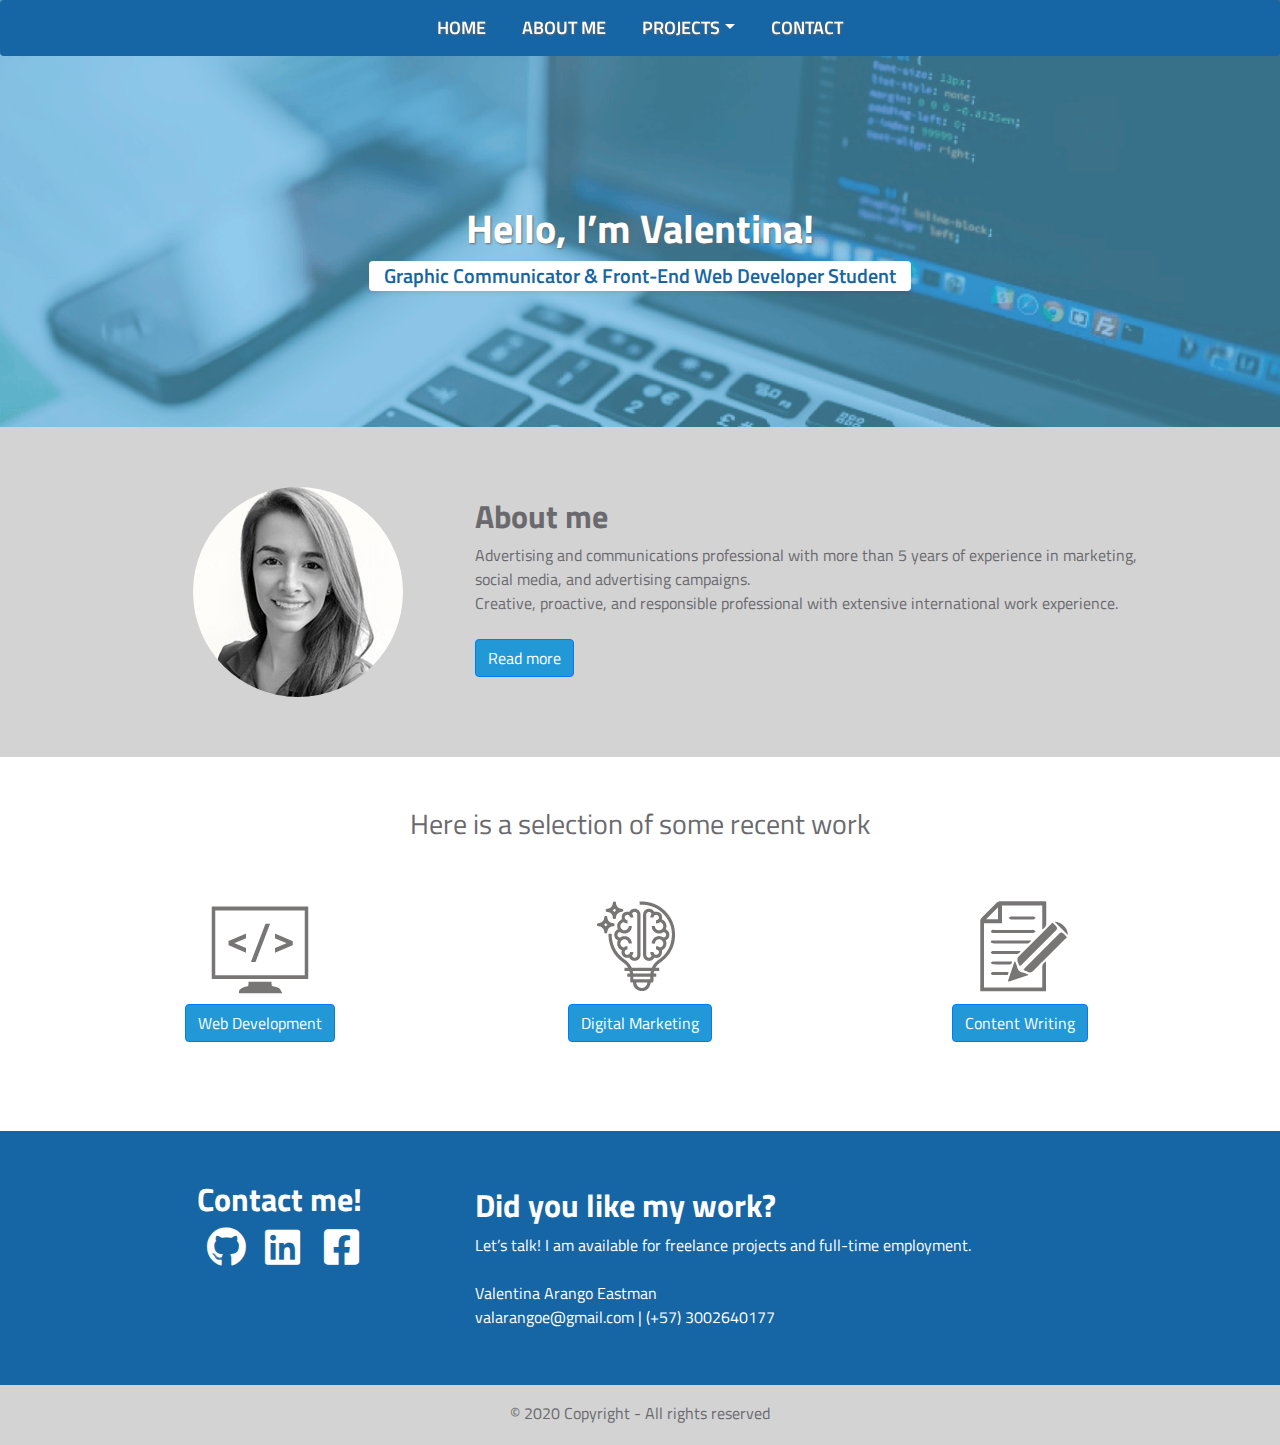
==== index.html @ 91942cae "propiedad hidden en el body" ====
<!DOCTYPE html>
<html lang="en">
<head>
    <meta charset="UTF-8">
    <meta name="viewport" content="width=device-width, initial-scale=1.0">
    <link rel="stylesheet" href="css/normalize.css">
    <link rel="stylesheet" href="css/styles.css">
    <link rel="stylesheet" href="https://stackpath.bootstrapcdn.com/bootstrap/4.4.1/css/bootstrap.min.css" integrity="sha384-Vkoo8x4CGsO3+Hhxv8T/Q5PaXtkKtu6ug5TOeNV6gBiFeWPGFN9MuhOf23Q9Ifjh" crossorigin="anonymous">
    <link href="https://use.fontawesome.com/releases/v5.0.7/css/all.css" rel="stylesheet">
    <script src="https://code.jquery.com/jquery-3.4.1.slim.min.js" integrity="sha384-J6qa4849blE2+poT4WnyKhv5vZF5SrPo0iEjwBvKU7imGFAV0wwj1yYfoRSJoZ+n" crossorigin="anonymous"></script>
    <script src="https://cdn.jsdelivr.net/npm/popper.js@1.16.0/dist/umd/popper.min.js" integrity="sha384-Q6E9RHvbIyZFJoft+2mJbHaEWldlvI9IOYy5n3zV9zzTtmI3UksdQRVvoxMfooAo" crossorigin="anonymous"></script>
    <script src="https://stackpath.bootstrapcdn.com/bootstrap/4.4.1/js/bootstrap.min.js" integrity="sha384-wfSDF2E50Y2D1uUdj0O3uMBJnjuUD4Ih7YwaYd1iqfktj0Uod8GCExl3Og8ifwB6" crossorigin="anonymous"></script>
    <title>Portfolio</title>
</head>
<body>

    <!--menu-->
    <header>
        <nav class="menu navbar navbar-expand-lg navbar-toggler justify-content-center fixed-top">       
            <ul class="navbar-nav">
                <li class="nav-item"><a class="nav-link" href="">HOME</a></li>
                    <li class="nav-item"><a class="nav-link" href="#targetabout">ABOUT ME</a></li>
                      <li class="nav-item dropdown">
                        <a class="nav-link dropdown-toggle" data-toggle="dropdown" href="#" role="button" aria-haspopup="true" aria-expanded="false">PROJECTS</a>
                        <div class="dropdown-menu">
                        <a class="dropdown-item" href="#">WEB DEVELOPMENT</a>
                        <a class="dropdown-item" href="#">DIGITAL MARKETING</a>
                        <a class="dropdown-item" href="#">CONTENT WRITING</a>
                    </li>
                    <li class="nav-item"><a class="nav-link" href="#targetcontact">CONTACT</a></li>
                </ul>
            </nav>

        <!--<nav class="menu navbar navbar-expand-lg navbar-toggler justify-content-center fixed-top">       
                <ul class="navbar-nav">
                    <li class="nav-item"><a class="nav-link" href="">HOME</a></li>
                    <li class="nav-item"><a class="nav-link" href="#targetabout">ABOUT ME</a></li>
                    <li class="nav-item"><a class="nav-link" href="#targetprojects">PROJECTS</a></li>
                    <li class="nav-item"><a class="nav-link" href="#targetcontact">CONTACT</a></li>
                </ul>    
        </nav>-->
    </header>

    <!--imagen de cabecera-->
    <div class="wrapper container-fluid">
        <div class="row top-section">
            <img src="./images/index-header-bg.png" alt="" class="img-full w-100 h-100">
            <div class="desc-top-section">
                <h1 class="welcome"><b>Hello, I’m Valentina!</b></h1>
                <div class="welcome-text container rounded center shadow-sm"><p class="welcome-description">Graphic Communicator & Front-End Web Developer Student</p></div> 
            </div>
        </div>
    </div>
    

    <!--about me-->
    <div class="row about-me mx-0">
        <div class="col-xs-12 col-sm-6 col-md-4 pr-4 about-me-pic"><a name="targetabout"></a>
            <img class="profile-pic rounded-circle justify-content-end" src="./images/profile-picture.png" alt="Valentina Arango Eastman">
        </div>
        <div class="col-xs-12 col-sm-6 col-md-8 px-5 about-me-info">
            <h2><b>About me</b></h2>
            <p class="about-me-text">Advertising and communications professional with more than 5 years of experience in marketing,
                social media, and advertising campaigns.
                <br>
                Creative, proactive, and responsible professional with 
                extensive international work experience.
            </p>
            <a href="/pages/about.html" class="button btn btn-primary read-more mt-2">Read more</a>
        </div>
    </div>

    <!--selection of work-->
    <div class="row selection-work">
        <div class="col-xs-8 col-sm-12 col-md-12"> <a name="targetprojects"></a>
            <h3 class="text-center selection-work-text">Here is a selection of some recent work</h3>
        </div>
    </div>
    <!--work icons-->
    <div class="container work-cont d-block">
        <div class="row mt-5 work-icons">

            <div class="col-xs-12 col-sm-4 col-md-3 col-md-4 text-center icons-group">
                <div class="icon-job">
                    <img class="icono" src="images/icon-development.png" alt="icon">
                    <div><a href="./pages/web-development.html" type="button" class="btn btn-primary read-more mt-2"
                            role="button" aria-pressed="true">Web Development</a></div>
                </div>
            </div>
        
            <div class="col-xs-12 col-sm-4 col-md-3 col-md-4 text-center icons-group">
                <div class="icon-job">
                    <img class="icono" src="images/icon-advertising.png" alt="icon">
                    <div><a href="./pages/web-development.html" type="button" class="btn btn-primary read-more mt-2"
                        role="button" aria-pressed="true">Digital Marketing</a></div>
                </div>
            </div>
            
        
            <div class="col-xs-12 col-sm-4 col-md-3 col-md-4 pb-5 mb-3 text-center icons-group">
                <div class="icon-job">
                    <img class="icono" src="images/icon-content.png" alt="icon">
                    <div><a href="./pages/web-development.html" type="button" class="btn btn-primary read-more mt-2"
                        role="button" aria-pressed="true">Content Writing</a></div>
                </div>
            </div>
        </div>
    </div>

        <!--contact me-->
        <div class="clearfix visible-sm-block"></div>

        <div class="row contact-me mx-0 w-100">
            <div class="col-xs-12 col-sm-6 col-md-4 text-center"> <a name="targetcontact"></a>
                <div class="col-xs-12 col-sm-5 col-md-8 float-right contact-group">
                    <h2 class="text-center text-white pt-1 contact-text"><b>Contact me!</b></h2>
                    <div class="row w-75 mx-auto mt-2 contact-icons">
                        <div class="col-4"><a href="https://github.com/val135"><i class="fab fa-github"></i></a></div>
                        <div class="col-4"><a href="https://github.com/val135"><i class="fab fa-linkedin"></i></a></div>
                        <div class="col-4"><a href="https://github.com/val135"><i class="fab fa-facebook-square"></i></a></div>

                    </div>
                </div>
            </div>
            <div class="col-xs-12 col-sm-7 col-md-8 px-5 my-job-cont">
                <h2 class="text-white my-job"><b>Did you like my work?</b></h2>
                <p class="contact-me-text">Let’s talk! I am available for freelance projects
                    and full-time employment.
                    <br><br>
                    Valentina Arango Eastman
                    <br>
                    valarangoe@gmail.com  |  (+57) 3002640177
                </p>
            </div>
        </div>        
    </div>

</div> <!-- aquí se cierra el contenedor fluido del inicio-->

    <!-- Footer -->
    <footer class="page-footer font-small mt-0">
        <div class="footer-copyright text-center"><p class="pt-3">© 2020 Copyright - All rights reserved</p>
        </div>
    </footer>
    <!-- Footer -->









    
</body>
</html>
---- css/styles.css ----
@import url('https://fonts.googleapis.com/css?family=Titillium+Web:400,600,700&display=swap');

/* variables */
:root {
    /* -- colors -- */
    --dark-blue: #1665a4;
    --light-blue: #2299d6;
    --grey:#6a6a6e;
}


html, body {
    margin: 0;
    padding: 0;
    font-family: 'Titillium Web', sans-serif !important;
    height: 100%;
}

body {
    overflow-x: hidden;
}

/* menu y cabezote*/
nav.menu {
    background-color: var(--dark-blue) !important;
    display: flex;
    width: 100%;
    color: white !important;
    font-size: 18px;
    font-weight: 600;
    z-index: 4;
    padding: 0;
}

header ul {
    list-style: none;
    display: flex;
    margin: 0;
}

header ul li {   
    list-style: none;
    padding: 0;
  
}

header li a {
    text-decoration: none;
    color: white;
    padding: 20px 10px;
    text-shadow: 1px 1px 2px var(--grey);
}

header a:hover{
    background-color: var(--light-blue);
    color: white;
    text-decoration: none;
}

.nav-link {
    padding: 18px !important;
    margin-top: 0;
}

.dropdown-menu {
    background-color: var(--dark-blue) !important;

}

.dropdown-item {
    color: white !important;
}

.dropdown-item a:hover {
    color: var(--light-blue) !important;

}

.dropdown-item:hover {
    background-color: var(--light-blue) !important;
}


/* top image and texts*/

.top-section {

    margin-right: 0;
    margin-left: 0;    
    text-align: center;
    color: white;
    font-size: 18px;
    font-weight: 600;  
    position: relative;
}

.desc-top-section {
    position: absolute;
    left: 50%;
    top: 40%;
    transform: translateX(-50%) translateY(-50%);
}

.img-full {
    max-width: 100%;
    height: 100%;
}

.welcome {
    padding-top: 170px;
    text-shadow: 1px 1px 2px var(--grey);
}

.welcome-text {
    text-align: center;

    color: var(--dark-blue);
    text-decoration: none;
    font-size: 21px;
    background-color: white;
}

  
.welcome-description {
    color: var(--dark-blue);
    font-size: 20px;
}


/* about me info*/
.about-me {
    margin-top: 0;
    background-color: lightgrey;
    padding-top: 60px;
    padding-bottom: 60px;
}

.about-me-info {
    padding-right: 40px;
    padding-left: 40px;
}

.about-me-text {
    padding-right: 80px;
}

.about-me-pic {
    text-align: right;
}

.profile-pic {
    width: 210px;
    height: 210px;
}

h2 {
    padding-top: 10px;
    color: var(--grey);
    font-size: 20px;
}

p {
    color: var(--grey);
    font-size: 16px;
}

/* specific work*/

.selection-work {
    margin-top: 40px;
}

.btn-primary {
    border-radius: 5px;
    background-color: var(--light-blue) !important;
}

h3 {
    padding-top: 10px;
    color: var(--grey);
    font-size: 16px;
}


/* contact info*/
.contact-me {
    margin-top: 25px;
    background-color: var(--dark-blue);
    padding-top: 45px;
    color: white;
    margin-bottom: 0;
    margin-right: 0 !important;
    padding-bottom: 40px; 
}

.contact-me-text {
    color: white;

}

button.btn-primary {
    background-color: var(--light-blue)!important;
}

button.btn-primary:hover {
    background-color: var(--dark-blue)!important;
}

i.fa-github, .fa-linkedin, .fa-facebook-square {
    color: white;
    font-size: 40px;
}


/* footer*/
footer {
    background-color: lightgrey;
    margin-top: 0;
    color: var(--grey);
    height: 60px;
    margin-bottom: 0;
}


/*para pantalla de celulares*/
 @media (max-width: 576px) {


    .profession{
        font-size: 32px;
        margin-bottom: 150px;
        
    }
    .container-profession {
        width: auto;
        height: auto;
        margin-top: 210px;
    }


    .header ul {
        list-style: none;
        display: inline-block;
        margin: 0;
    }
    .top-section {
        font-weight: 400;
        margin-top: 220px;  
    }
    .welcome {
        font-size: 15px;
        padding-top: 30%;
    }

    .welcome-text  {
        display: none;
    }

    .about-me {
        padding-top: 50px;
    }

    .about-me-pic {
        text-align: center;
        margin-right: auto;
        margin-left: auto;
        margin-bottom: 25px;
        display: block;
        align-items: center;
        justify-content: center;
    }

    .about-me-text {
        padding-right: 0px;
    }

    .selection-work {
        margin-top: 20px;
        font-size: 10px;
    }

    .selection-work-text {
        font-size: 17px;
    }

    .work-icons {
        margin-bottom: 0;
    }

    .contact-group {
        margin-top: 5px;
        padding-bottom: 35px;
    }

    .icons-group {
        margin-bottom: 30px;
    }

    .work-cont {
        width: 60%;
    }


    .contact-me {
        margin-top: 0;
    }
    .my-job {
        font-size:21px;
    }
    .my-job-cont {
        margin-top: 0;
    }

    i.fa-github, .fa-linkedin, .fa-facebook-square {
        font-size: 20px;
    }



 }

 /*para pantalla de ipad*/
 @media (max-width: 768px) {


    .top-section {
        margin-top: 190px; 
    }

    .welcome {
        font-size: 28px;
        padding-top: 90px;
    }

    .welcome-description {
        font-size: 12px;
    }

    .about-me-text {
        padding-right: 0px;
    }

    .work-cont {
        width: 75%;
    }

    .icono {
        width: 80px;
    }

    i.fa-github, .fa-linkedin, .fa-facebook-square {
        font-size: 25px;
    }

    .contact-text {
        font-size: 21px;
    }





/* clases de la pag de web dev projects (el css real se llama pages, no sé si moverlo) */

.web-projects {
    margin-top: 100px;
    padding-top: 30px;
    display: inline-flex;
    padding-right: 30px;
    margin-right: auto;
    margin-left: auto;
}

.project-pic {
    width: 280px;
    height: 150px;
}

.project-container {
    width: 300px;
    padding: 20px;
}

.card {
    width: 300px;
    padding: 20px;
}

.card-title {
    color: var(--grey);
    font-size: 18px;
}

.card-text {
    color: var(--grey);
    font-size: 14px;
}
}
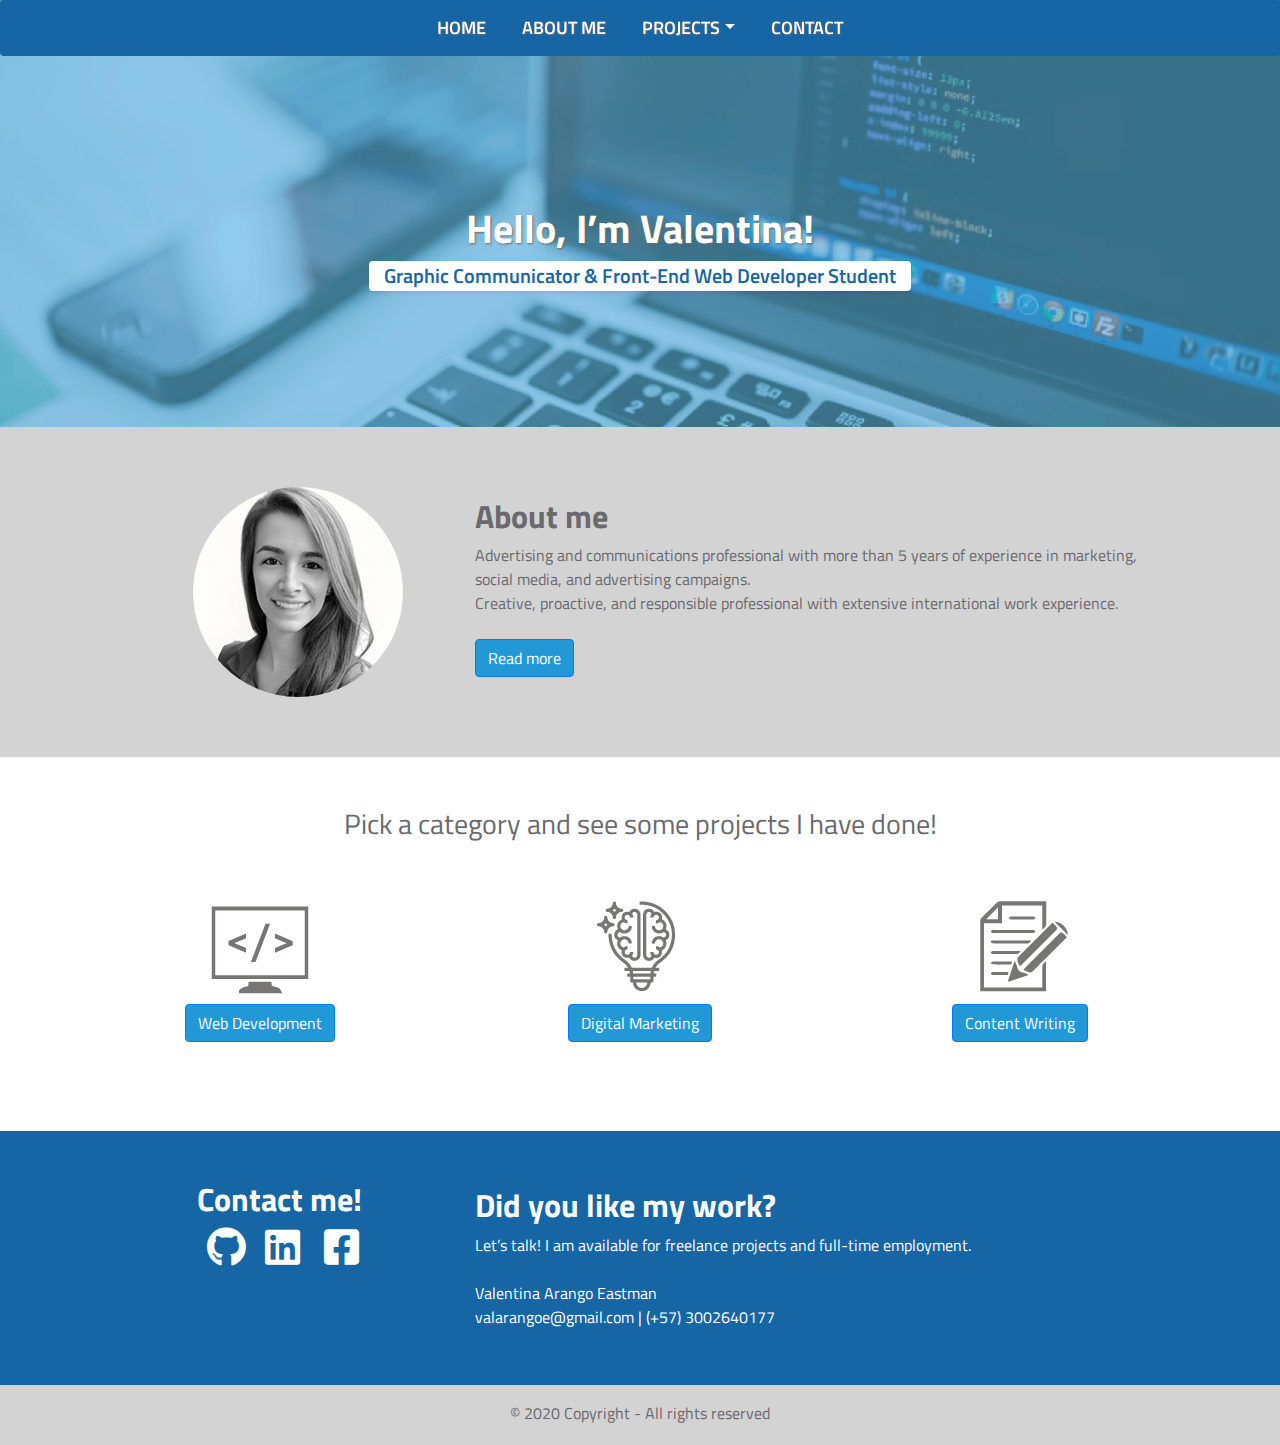
==== commit 2ee35168: "portafolio primera version terminada" ====
--- a/index.html
+++ b/index.html
@@ -5,6 +5,8 @@
     <meta name="viewport" content="width=device-width, initial-scale=1.0">
     <link rel="stylesheet" href="css/normalize.css">
     <link rel="stylesheet" href="css/styles.css">
+    <link rel="stylesheet" href="css/media-tablet.css">
+    <link rel="stylesheet" href="css/small.css">
     <link rel="stylesheet" href="https://stackpath.bootstrapcdn.com/bootstrap/4.4.1/css/bootstrap.min.css" integrity="sha384-Vkoo8x4CGsO3+Hhxv8T/Q5PaXtkKtu6ug5TOeNV6gBiFeWPGFN9MuhOf23Q9Ifjh" crossorigin="anonymous">
     <link href="https://use.fontawesome.com/releases/v5.0.7/css/all.css" rel="stylesheet">
     <script src="https://code.jquery.com/jquery-3.4.1.slim.min.js" integrity="sha384-J6qa4849blE2+poT4WnyKhv5vZF5SrPo0iEjwBvKU7imGFAV0wwj1yYfoRSJoZ+n" crossorigin="anonymous"></script>
@@ -16,36 +18,27 @@
 
     <!--menu-->
     <header>
-        <nav class="menu navbar navbar-expand-lg navbar-toggler justify-content-center fixed-top">       
+        <nav class="menu navbar navbar-expand-lg navbar-toggler justify-content-center text-center fixed-top">       
             <ul class="navbar-nav">
                 <li class="nav-item"><a class="nav-link" href="">HOME</a></li>
                     <li class="nav-item"><a class="nav-link" href="#targetabout">ABOUT ME</a></li>
                       <li class="nav-item dropdown">
                         <a class="nav-link dropdown-toggle" data-toggle="dropdown" href="#" role="button" aria-haspopup="true" aria-expanded="false">PROJECTS</a>
                         <div class="dropdown-menu">
-                        <a class="dropdown-item" href="#">WEB DEVELOPMENT</a>
-                        <a class="dropdown-item" href="#">DIGITAL MARKETING</a>
-                        <a class="dropdown-item" href="#">CONTENT WRITING</a>
+                            <a class="dropdown-item" href="./pages/web-development.html">WEB DEVELOPMENT</a>
+                            <a class="dropdown-item" href="./pages/marketing.html">DIGITAL MARKETING</a>
+                            <a class="dropdown-item" href="./pages/writing.html">CONTENT WRITING</a>
                     </li>
                     <li class="nav-item"><a class="nav-link" href="#targetcontact">CONTACT</a></li>
                 </ul>
             </nav>
-
-        <!--<nav class="menu navbar navbar-expand-lg navbar-toggler justify-content-center fixed-top">       
-                <ul class="navbar-nav">
-                    <li class="nav-item"><a class="nav-link" href="">HOME</a></li>
-                    <li class="nav-item"><a class="nav-link" href="#targetabout">ABOUT ME</a></li>
-                    <li class="nav-item"><a class="nav-link" href="#targetprojects">PROJECTS</a></li>
-                    <li class="nav-item"><a class="nav-link" href="#targetcontact">CONTACT</a></li>
-                </ul>    
-        </nav>-->
     </header>
 
     <!--imagen de cabecera-->
-    <div class="wrapper container-fluid">
-        <div class="row top-section">
+    <div class="container-fluid">
+        <div class="row top-home">
             <img src="./images/index-header-bg.png" alt="" class="img-full w-100 h-100">
-            <div class="desc-top-section">
+            <div class="desc-top-home">
                 <h1 class="welcome"><b>Hello, I’m Valentina!</b></h1>
                 <div class="welcome-text container rounded center shadow-sm"><p class="welcome-description">Graphic Communicator & Front-End Web Developer Student</p></div> 
             </div>
@@ -66,14 +59,14 @@
                 Creative, proactive, and responsible professional with 
                 extensive international work experience.
             </p>
-            <a href="/pages/about.html" class="button btn btn-primary read-more mt-2">Read more</a>
+            <a href="/pages/profile.html" class="button btn btn-primary read-more mt-2">Read more</a>
         </div>
     </div>
 
     <!--selection of work-->
     <div class="row selection-work">
         <div class="col-xs-8 col-sm-12 col-md-12"> <a name="targetprojects"></a>
-            <h3 class="text-center selection-work-text">Here is a selection of some recent work</h3>
+            <h3 class="text-center selection-work-text">Pick a category and see some projects I have done!</h3>
         </div>
     </div>
     <!--work icons-->
@@ -91,7 +84,7 @@
             <div class="col-xs-12 col-sm-4 col-md-3 col-md-4 text-center icons-group">
                 <div class="icon-job">
                     <img class="icono" src="images/icon-advertising.png" alt="icon">
-                    <div><a href="./pages/web-development.html" type="button" class="btn btn-primary read-more mt-2"
+                    <div><a href="./pages/marketing.html" type="button" class="btn btn-primary read-more mt-2"
                         role="button" aria-pressed="true">Digital Marketing</a></div>
                 </div>
             </div>
@@ -100,7 +93,7 @@
             <div class="col-xs-12 col-sm-4 col-md-3 col-md-4 pb-5 mb-3 text-center icons-group">
                 <div class="icon-job">
                     <img class="icono" src="images/icon-content.png" alt="icon">
-                    <div><a href="./pages/web-development.html" type="button" class="btn btn-primary read-more mt-2"
+                    <div><a href="./pages/writing.html" type="button" class="btn btn-primary read-more mt-2"
                         role="button" aria-pressed="true">Content Writing</a></div>
                 </div>
             </div>
@@ -116,8 +109,8 @@
                     <h2 class="text-center text-white pt-1 contact-text"><b>Contact me!</b></h2>
                     <div class="row w-75 mx-auto mt-2 contact-icons">
                         <div class="col-4"><a href="https://github.com/val135"><i class="fab fa-github"></i></a></div>
-                        <div class="col-4"><a href="https://github.com/val135"><i class="fab fa-linkedin"></i></a></div>
-                        <div class="col-4"><a href="https://github.com/val135"><i class="fab fa-facebook-square"></i></a></div>
+                        <div class="col-4"><a href="https://www.linkedin.com/in/valentina-arango-eastman-76735568"><i class="fab fa-linkedin"></i></a></div>
+                        <div class="col-4"><a href="https://facebook.com/valentina.eastman"><i class="fab fa-facebook-square"></i></a></div>
 
                     </div>
                 </div>
@@ -139,19 +132,11 @@
 
     <!-- Footer -->
     <footer class="page-footer font-small mt-0">
-        <div class="footer-copyright text-center"><p class="pt-3">© 2020 Copyright - All rights reserved</p>
+        <div class="footer-copyright text-center"><p class="pt-3 footer-text">© 2020 Copyright - All rights reserved</p>
         </div>
     </footer>
     <!-- Footer -->
 
-
-
-
-
-
-
-
-
     
 </body>
 </html>--- a/css/styles.css
+++ b/css/styles.css
@@ -16,8 +16,13 @@
     height: 100%;
 }
 
+
 body {
     overflow-x: hidden;
+}
+
+.no-padding {
+    padding: 0 !important;
 }
 
 /* menu y cabezote*/
@@ -80,11 +85,8 @@
     background-color: var(--light-blue) !important;
 }
 
-
 /* top image and texts*/
-
-.top-section {
-
+.top-home {
     margin-right: 0;
     margin-left: 0;    
     text-align: center;
@@ -94,7 +96,7 @@
     position: relative;
 }
 
-.desc-top-section {
+.desc-top-home {
     position: absolute;
     left: 50%;
     top: 40%;
@@ -113,7 +115,6 @@
 
 .welcome-text {
     text-align: center;
-
     color: var(--dark-blue);
     text-decoration: none;
     font-size: 21px;
@@ -127,7 +128,7 @@
 }
 
 
-/* about me info*/
+/* about (resumen) me info*/
 .about-me {
     margin-top: 0;
     background-color: lightgrey;
@@ -181,7 +182,6 @@
     font-size: 16px;
 }
 
-
 /* contact info*/
 .contact-me {
     margin-top: 25px;
@@ -211,7 +211,6 @@
     font-size: 40px;
 }
 
-
 /* footer*/
 footer {
     background-color: lightgrey;
@@ -221,149 +220,33 @@
     margin-bottom: 0;
 }
 
-
-/*para pantalla de celulares*/
- @media (max-width: 576px) {
-
-
-    .profession{
-        font-size: 32px;
-        margin-bottom: 150px;
-        
-    }
-    .container-profession {
-        width: auto;
-        height: auto;
-        margin-top: 210px;
-    }
-
-
-    .header ul {
-        list-style: none;
-        display: inline-block;
-        margin: 0;
-    }
-    .top-section {
-        font-weight: 400;
-        margin-top: 220px;  
-    }
-    .welcome {
-        font-size: 15px;
-        padding-top: 30%;
-    }
-
-    .welcome-text  {
-        display: none;
-    }
-
-    .about-me {
-        padding-top: 50px;
-    }
-
-    .about-me-pic {
-        text-align: center;
-        margin-right: auto;
-        margin-left: auto;
-        margin-bottom: 25px;
-        display: block;
-        align-items: center;
-        justify-content: center;
-    }
-
-    .about-me-text {
-        padding-right: 0px;
-    }
-
-    .selection-work {
-        margin-top: 20px;
-        font-size: 10px;
-    }
-
-    .selection-work-text {
-        font-size: 17px;
-    }
-
-    .work-icons {
-        margin-bottom: 0;
-    }
-
-    .contact-group {
-        margin-top: 5px;
-        padding-bottom: 35px;
-    }
-
-    .icons-group {
-        margin-bottom: 30px;
-    }
-
-    .work-cont {
-        width: 60%;
-    }
-
-
-    .contact-me {
-        margin-top: 0;
-    }
-    .my-job {
-        font-size:21px;
-    }
-    .my-job-cont {
-        margin-top: 0;
-    }
-
-    i.fa-github, .fa-linkedin, .fa-facebook-square {
-        font-size: 20px;
-    }
-
-
-
- }
-
- /*para pantalla de ipad*/
- @media (max-width: 768px) {
-
-
-    .top-section {
-        margin-top: 190px; 
-    }
-
-    .welcome {
-        font-size: 28px;
-        padding-top: 90px;
-    }
-
-    .welcome-description {
-        font-size: 12px;
-    }
-
-    .about-me-text {
-        padding-right: 0px;
-    }
-
-    .work-cont {
-        width: 75%;
-    }
-
-    .icono {
-        width: 80px;
-    }
-
-    i.fa-github, .fa-linkedin, .fa-facebook-square {
-        font-size: 25px;
-    }
-
-    .contact-text {
-        font-size: 21px;
-    }
-
-
-
-
-
-/* clases de la pag de web dev projects (el css real se llama pages, no sé si moverlo) */
+/* aquí empiezan las clases de la pag de web dev projects */
+
+.top-section-web {
+    margin-right: 0;
+    margin-left: 0;    
+    text-align: center;
+    color: white;
+    font-size: 18px;
+    font-weight: 600;
+    position: relative; 
+}
+
+.desc-top-section-web {
+    position: absolute;
+    left: 50%;
+    top: 40%;
+    transform: translateX(-50%) translateY(-50%);
+}
+
+.welcome-web-dev {
+    padding-top: 150px;
+    text-shadow: 1px 1px 2px var(--grey);
+}
 
 .web-projects {
-    margin-top: 100px;
+    margin-top: 50px;
+    margin-bottom: 30px;
     padding-top: 30px;
     display: inline-flex;
     padding-right: 30px;
@@ -395,4 +278,133 @@
     color: var(--grey);
     font-size: 14px;
 }
-}+
+/*empiezan las clases de la pagina de profile*/
+
+.top-section-profile {
+    background-image: url(/images/grey-bg.jpg);
+    background-size: cover;
+    background-repeat: no-repeat;
+    margin-right: 0;
+    margin-left: 0;    
+    text-align: center;
+    color: white;
+    font-size: 18px;
+    font-weight: 600;
+    margin-top: 55px;
+}
+
+.profile-desc {
+    font-size: 20px;
+    color: var(--dark-blue);
+}
+
+.subtitle-text {
+    margin-top: px;
+}
+
+.container-profile {
+    background-image: url(../images/grey-bg.jpg);
+    background-repeat: no-repeat;
+    background-size: cover;
+    margin-top: 50px;
+    margin-right: 0;
+    margin-left: 0;
+    padding: 0;
+    padding-bottom: 35px;
+    max-width: 100%;
+}
+
+.top-profile {
+    margin-right: 0;
+    margin-left: 0;
+    padding: 0;
+}
+
+.cont-text-top-profile {
+    margin-bottom: 35px;
+}
+
+.profile-subt {
+    padding-top: 70px;
+}
+
+.profile2 {
+    width: 100px;
+    margin-top: 20px;
+    margin-bottom: 5px;
+}
+
+.blockquote-text {
+    font-style: oblique;
+    font-size: 28px;
+    margin-top: 0px;
+}
+
+.blockquote-bg {
+    /*border: solid 1px darkgrey;*/
+    width: 500px;
+    text-align: center;
+    margin: auto;
+    margin-top: 25px;
+}
+
+.important-tools {
+    margin: 50px auto;
+    text-align: center;
+}
+
+.list-tools {
+    margin-top: 50px;
+    border: dotted 1px grey;
+    width: 750px;
+    margin-bottom: 50px;
+}
+
+.list-items-lblue {
+    color: var(--light-blue);
+}
+
+.list-items-dblue {
+    color: var(--dark-blue);
+}
+
+/* aquí empiezan las clases de la pag de content writing */
+.top-sec-writing {
+    margin-right: 0;
+    margin-left: 0;    
+    text-align: center;
+    color: white;
+    font-size: 18px;
+    font-weight: 600;
+    position: relative; 
+}
+
+.desc-top-section-writing {
+    position: absolute;
+    left: 50%;
+    top: 40%;
+    transform: translateX(-50%) translateY(-50%);
+}
+
+.welcome-writing {
+    padding-top: 150px;
+    text-shadow: 1px 1px 2px var(--grey);
+}
+
+/*aquí empiezanEstilos de marketing*/
+.top-section-mkt {
+    margin-right: 0;
+    margin-left: 0;    
+    text-align: center;
+    color: white;
+    font-size: 18px;
+    font-weight: 600;
+    position: relative; 
+}
+
+.welcome-mkt {
+    padding-top: 150px;
+    text-shadow: 1px 1px 2px var(--grey);
+}
+
--- a/css/media-tablet.css
+++ b/css/media-tablet.css
@@ -0,0 +1,88 @@
+/*para pantalla de ipad*/
+@media (max-width: 768px) {
+    
+    /*home top*/
+    .top-home {
+        margin-top: 190px; 
+    }
+
+    .welcome {
+        font-size: 36px;
+        padding-top: 70px;
+    }
+
+    .welcome-description {
+        font-size: 13px;
+    }
+
+    /*about me resume*/
+    .about-me-text {
+        padding-right: 0px;
+    }
+
+    /*resume work with 3 icons*/
+    .work-cont {
+        width: 75%;
+    }
+
+    .icono {
+        width: 80px;
+    }
+
+    /*resume contact*/
+    i.fa-github, .fa-linkedin, .fa-facebook-square {
+        font-size: 25px;
+    }
+
+    .contact-text {
+        font-size: 21px;
+    }
+
+    /*estilos de la pagina web development*/
+    .top-section-web {
+        font-weight: 400;
+        margin-top: 210px;
+    }
+
+    .welcome-web-dev {
+        padding-top: 45px;
+        font-size: 36px;
+    }
+
+    /*media queries de la pagina de profile*/
+    .top-section-profile {
+        margin-top: 210px;
+    }
+    .blockquote {
+        display: none;
+    }
+
+    .profile2 {
+        margin-top:40px;
+        margin-bottom: 10px;
+    }
+
+    .text-before-work {
+        font-size: 23px;
+    }
+
+    .top-sec-writing {
+        margin-top: 210px;
+    }
+
+    .welcome-writing {
+        padding-top: 45px;
+        font-size: 34px;
+    }
+
+    .welcome-mkt {
+        padding-top: 45px;
+        font-size: 36px;
+    }
+
+    .top-section-mkt {
+        font-weight: 400;
+        margin-top: 210px;
+    }
+      
+}--- a/css/small.css
+++ b/css/small.css
@@ -0,0 +1,173 @@
+/*AQUI EMPIEZAN LOS ESTILOS DE MEDIA QUERY*/
+
+@media screen and (max-width: 576px){
+
+    /*home top*/
+    .profession {
+        font-size: 32px;
+        margin-bottom: 150px;  
+    }
+
+    .container-profession {
+        width: auto;
+        height: auto;
+        margin-top: 210px;
+    }
+
+    .header ul {
+        list-style: none;
+        display: inline-block;
+        margin: 0;
+    }
+
+    .top-home {
+        font-weight: 400;
+        margin-top: 220px;  
+    }
+
+    .welcome {
+        font-size: 14px;
+        padding-top: 30%;
+    }
+
+    .welcome-text  {
+        display: none;
+    }
+
+    /*about me resume*/
+    .about-me {
+        padding-top: 50px;
+    }
+
+    .about-me-pic {
+        text-align: center;
+        margin-right: auto;
+        margin-left: auto;
+        margin-bottom: 25px;
+        display: block;
+        align-items: center;
+        justify-content: center;
+    }
+
+    .about-me-text {
+        padding-right: 0px;
+    }
+
+    /*resumen what I do with 3 icons*/
+    .selection-work {
+        margin-top: 20px;
+        font-size: 10px;
+    }
+
+    .selection-work-text {
+        font-size: 17px;
+    }
+
+    .work-icons {
+        margin-bottom: 0;
+    }
+
+    .contact-group {
+        margin-top: 5px;
+        padding-bottom: 35px;
+    }
+
+    .icons-group {
+        margin-bottom: 30px;
+    }
+
+    .work-cont {
+        width: 60%;
+    }
+
+    /*contact info home*/
+    .contact-me {
+        margin-top: 0;
+    }
+
+    .my-job {
+        font-size:21px;
+    }
+
+    .my-job-cont {
+        margin-top: 0;
+    }
+
+    i.fa-github, .fa-linkedin, .fa-facebook-square {
+        font-size: 20px;
+    }
+
+    /*estilos de la pagina web development*/
+    .top-section-web {
+        font-weight: 400;
+        margin-top: 210px;
+    }
+
+    .blockquote-bg {
+        display: none;
+    }
+
+    .welcome-web-dev {
+        padding-top: 45px;
+        font-size: 24px;
+    }
+
+    .web-projects {
+        margin-top: 10px;
+        margin-bottom: 25px;
+    }
+    
+    /*media para el footer*/
+    .footer-text {
+        font-size: 12px;
+    }
+
+    /*media queries de la pagina de profile*/
+    .top-section-profile {
+        margin-top: 210px;
+    }
+
+    .profile-desc {
+        font-size: 18px;
+        margin-bottom: 0;
+    }
+
+    .profile2 {
+        margin-top: 100px;
+        margin-bottom: 20px;
+    }
+
+    .important-tools {
+        margin-top: 20px;
+        margin-bottom: 0;
+        text-align: center;
+    }
+
+    .text-before-work {
+        font-size: 21px;
+    }
+
+    /*pagina de marketing*/
+    .welcome-mkt {
+        padding-top: 45px;
+        font-size: 24px;
+    }
+
+    /*pagina de content writing*/
+    .top-sec-writing {
+        margin-top: 210px;
+    }
+
+    .welcome-writing {
+        padding-top: 45px;
+        font-size: 21px;
+    }
+
+    /*estilos de la pagina marketing*/
+    .top-section-mkt {
+        font-weight: 400;
+        margin-top: 210px;
+    }
+
+
+}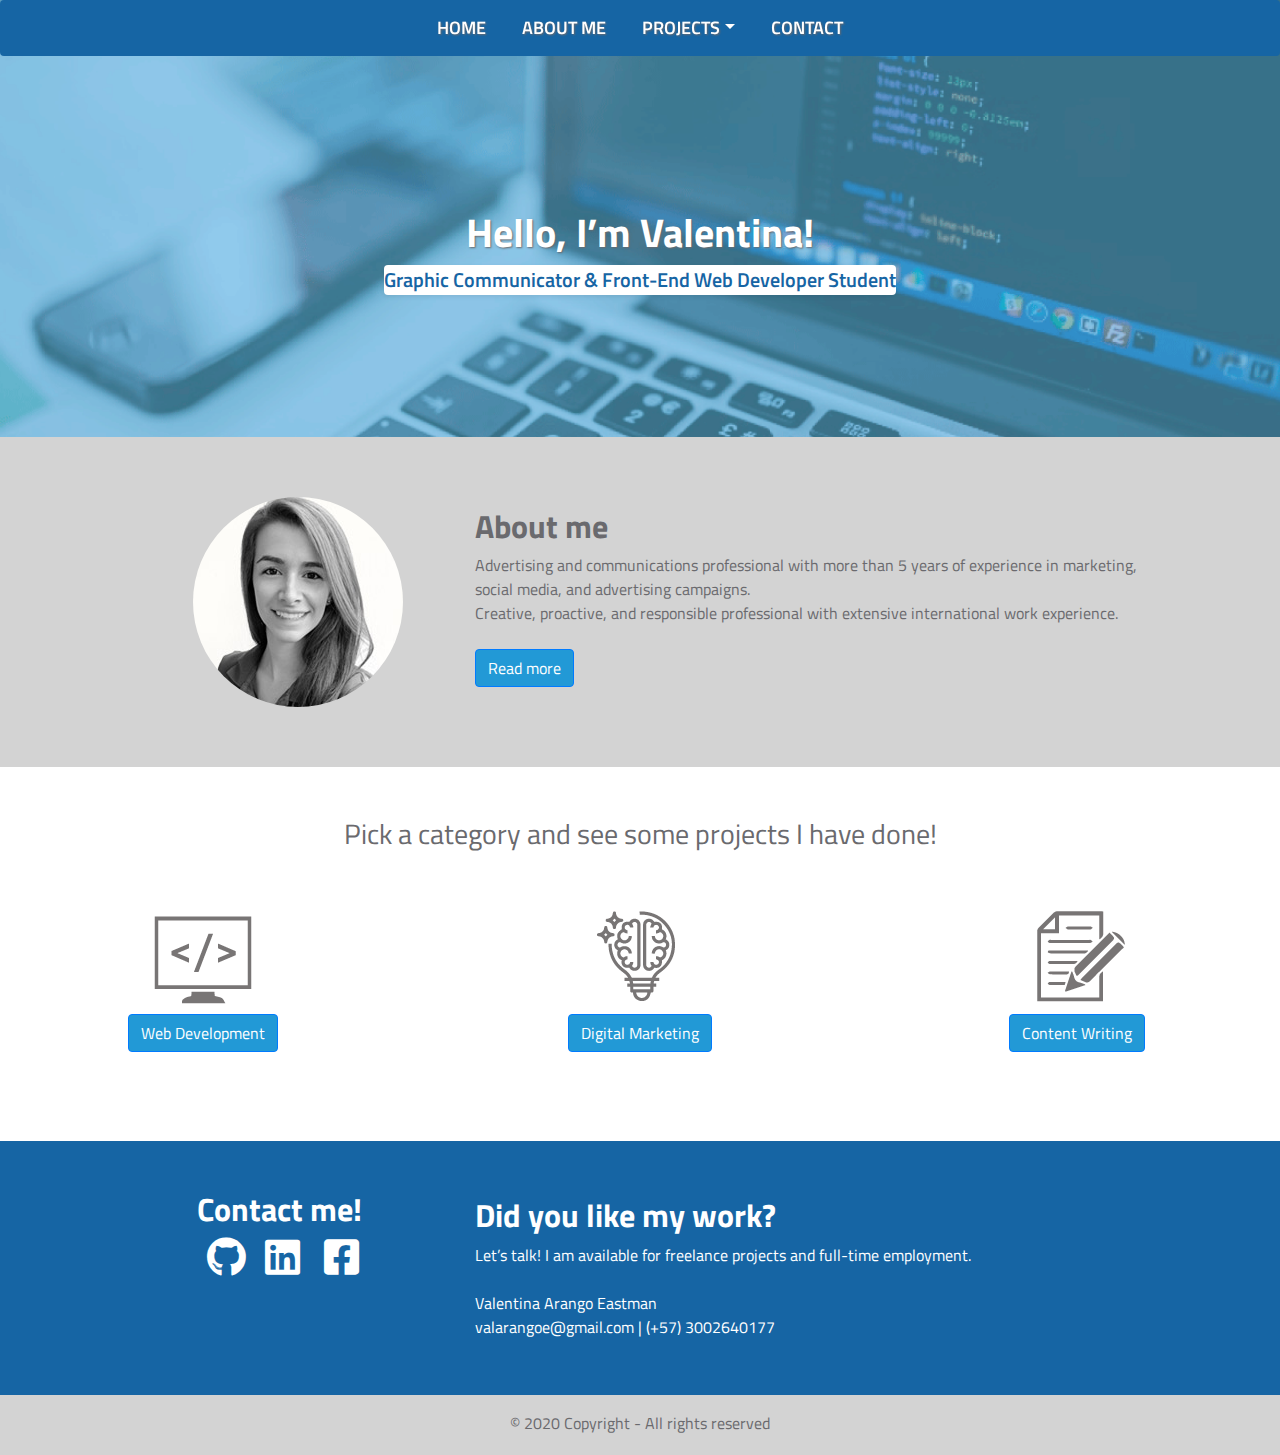
==== commit e369e894: "Agregado container en Index.html y media query para top-home" ====
--- a/index.html
+++ b/index.html
@@ -28,6 +28,7 @@
                             <a class="dropdown-item" href="./pages/web-development.html">WEB DEVELOPMENT</a>
                             <a class="dropdown-item" href="./pages/marketing.html">DIGITAL MARKETING</a>
                             <a class="dropdown-item" href="./pages/writing.html">CONTENT WRITING</a>
+                        </div>
                     </li>
                     <li class="nav-item"><a class="nav-link" href="#targetcontact">CONTACT</a></li>
                 </ul>
@@ -35,74 +36,69 @@
     </header>
 
     <!--imagen de cabecera-->
-    <div class="container-fluid">
+    <div class="container-fluid no-padding">
+        <!-- TOP HOME -->
         <div class="row top-home">
             <img src="./images/index-header-bg.png" alt="" class="img-full w-100 h-100">
             <div class="desc-top-home">
                 <h1 class="welcome"><b>Hello, I’m Valentina!</b></h1>
-                <div class="welcome-text container rounded center shadow-sm"><p class="welcome-description">Graphic Communicator & Front-End Web Developer Student</p></div> 
+                <div class="welcome-text rounded center shadow-sm"><p class="welcome-description">Graphic Communicator & Front-End Web Developer Student</p></div> 
             </div>
         </div>
-    </div>
+        <!-- ABOUT ME -->
+        <div class="row about-me mx-0">
+            <div class="col-xs-12 col-sm-6 col-md-4 pr-4 about-me-pic"><a name="targetabout"></a>
+                <img class="profile-pic rounded-circle justify-content-end" src="./images/profile-picture.png" alt="Valentina Arango Eastman">
+            </div>
+            <div class="col-xs-12 col-sm-6 col-md-8 px-5 about-me-info">
+                <h2><b>About me</b></h2>
+                <p class="about-me-text">Advertising and communications professional with more than 5 years of experience in marketing,
+                    social media, and advertising campaigns.
+                    <br>
+                    Creative, proactive, and responsible professional with 
+                    extensive international work experience.
+                </p>
+                <a href="/pages/profile.html" class="button btn btn-primary read-more mt-2">Read more</a>
+            </div>
+        </div>
+        <!-- SELECTION OF WORK -->
+        <div class="row selection-work">
+            <div class="col-xs-8 col-sm-12 col-md-12"> <a name="targetprojects"></a>
+                <h3 class="text-center selection-work-text">Pick a category and see some projects I have done!</h3>
+            </div>
+        </div>
+        <!-- WORK ICONS -->
+        <div class="work-cont d-block">
+            <div class="row mt-5 work-icons">
     
-
-    <!--about me-->
-    <div class="row about-me mx-0">
-        <div class="col-xs-12 col-sm-6 col-md-4 pr-4 about-me-pic"><a name="targetabout"></a>
-            <img class="profile-pic rounded-circle justify-content-end" src="./images/profile-picture.png" alt="Valentina Arango Eastman">
-        </div>
-        <div class="col-xs-12 col-sm-6 col-md-8 px-5 about-me-info">
-            <h2><b>About me</b></h2>
-            <p class="about-me-text">Advertising and communications professional with more than 5 years of experience in marketing,
-                social media, and advertising campaigns.
-                <br>
-                Creative, proactive, and responsible professional with 
-                extensive international work experience.
-            </p>
-            <a href="/pages/profile.html" class="button btn btn-primary read-more mt-2">Read more</a>
-        </div>
-    </div>
-
-    <!--selection of work-->
-    <div class="row selection-work">
-        <div class="col-xs-8 col-sm-12 col-md-12"> <a name="targetprojects"></a>
-            <h3 class="text-center selection-work-text">Pick a category and see some projects I have done!</h3>
-        </div>
-    </div>
-    <!--work icons-->
-    <div class="container work-cont d-block">
-        <div class="row mt-5 work-icons">
-
-            <div class="col-xs-12 col-sm-4 col-md-3 col-md-4 text-center icons-group">
-                <div class="icon-job">
-                    <img class="icono" src="images/icon-development.png" alt="icon">
-                    <div><a href="./pages/web-development.html" type="button" class="btn btn-primary read-more mt-2"
-                            role="button" aria-pressed="true">Web Development</a></div>
+                <div class="col-xs-12 col-sm-4 col-md-3 col-md-4 text-center icons-group">
+                    <div class="icon-job">
+                        <img class="icono" src="images/icon-development.png" alt="icon">
+                        <div><a href="./pages/web-development.html" type="button" class="btn btn-primary read-more mt-2"
+                                role="button" aria-pressed="true">Web Development</a></div>
+                    </div>
                 </div>
-            </div>
-        
-            <div class="col-xs-12 col-sm-4 col-md-3 col-md-4 text-center icons-group">
-                <div class="icon-job">
-                    <img class="icono" src="images/icon-advertising.png" alt="icon">
-                    <div><a href="./pages/marketing.html" type="button" class="btn btn-primary read-more mt-2"
-                        role="button" aria-pressed="true">Digital Marketing</a></div>
+            
+                <div class="col-xs-12 col-sm-4 col-md-3 col-md-4 text-center icons-group">
+                    <div class="icon-job">
+                        <img class="icono" src="images/icon-advertising.png" alt="icon">
+                        <div><a href="./pages/marketing.html" type="button" class="btn btn-primary read-more mt-2"
+                            role="button" aria-pressed="true">Digital Marketing</a></div>
+                    </div>
                 </div>
-            </div>
+                
             
-        
-            <div class="col-xs-12 col-sm-4 col-md-3 col-md-4 pb-5 mb-3 text-center icons-group">
-                <div class="icon-job">
-                    <img class="icono" src="images/icon-content.png" alt="icon">
-                    <div><a href="./pages/writing.html" type="button" class="btn btn-primary read-more mt-2"
-                        role="button" aria-pressed="true">Content Writing</a></div>
+                <div class="col-xs-12 col-sm-4 col-md-3 col-md-4 pb-5 mb-3 text-center icons-group">
+                    <div class="icon-job">
+                        <img class="icono" src="images/icon-content.png" alt="icon">
+                        <div><a href="./pages/writing.html" type="button" class="btn btn-primary read-more mt-2"
+                            role="button" aria-pressed="true">Content Writing</a></div>
+                    </div>
                 </div>
             </div>
         </div>
-    </div>
-
-        <!--contact me-->
+        <!-- CONTACT ME -->
         <div class="clearfix visible-sm-block"></div>
-
         <div class="row contact-me mx-0 w-100">
             <div class="col-xs-12 col-sm-6 col-md-4 text-center"> <a name="targetcontact"></a>
                 <div class="col-xs-12 col-sm-5 col-md-8 float-right contact-group">
@@ -111,7 +107,7 @@
                         <div class="col-4"><a href="https://github.com/val135"><i class="fab fa-github"></i></a></div>
                         <div class="col-4"><a href="https://www.linkedin.com/in/valentina-arango-eastman-76735568"><i class="fab fa-linkedin"></i></a></div>
                         <div class="col-4"><a href="https://facebook.com/valentina.eastman"><i class="fab fa-facebook-square"></i></a></div>
-
+    
                     </div>
                 </div>
             </div>
@@ -126,9 +122,7 @@
                 </p>
             </div>
         </div>        
-    </div>
-
-</div> <!-- aquí se cierra el contenedor fluido del inicio-->
+    </div><!-- aquí se cierra el contenedor fluido del inicio-->
 
     <!-- Footer -->
     <footer class="page-footer font-small mt-0">
--- a/css/media-tablet.css
+++ b/css/media-tablet.css
@@ -85,4 +85,13 @@
         margin-top: 210px;
     }
       
-}+}
+
+/* Rango de resolución 768px a 992px */
+@media (min-width: 769px) and (max-width: 992px)
+{
+    .top-home{
+        margin-top: 215px;
+    }
+}
+
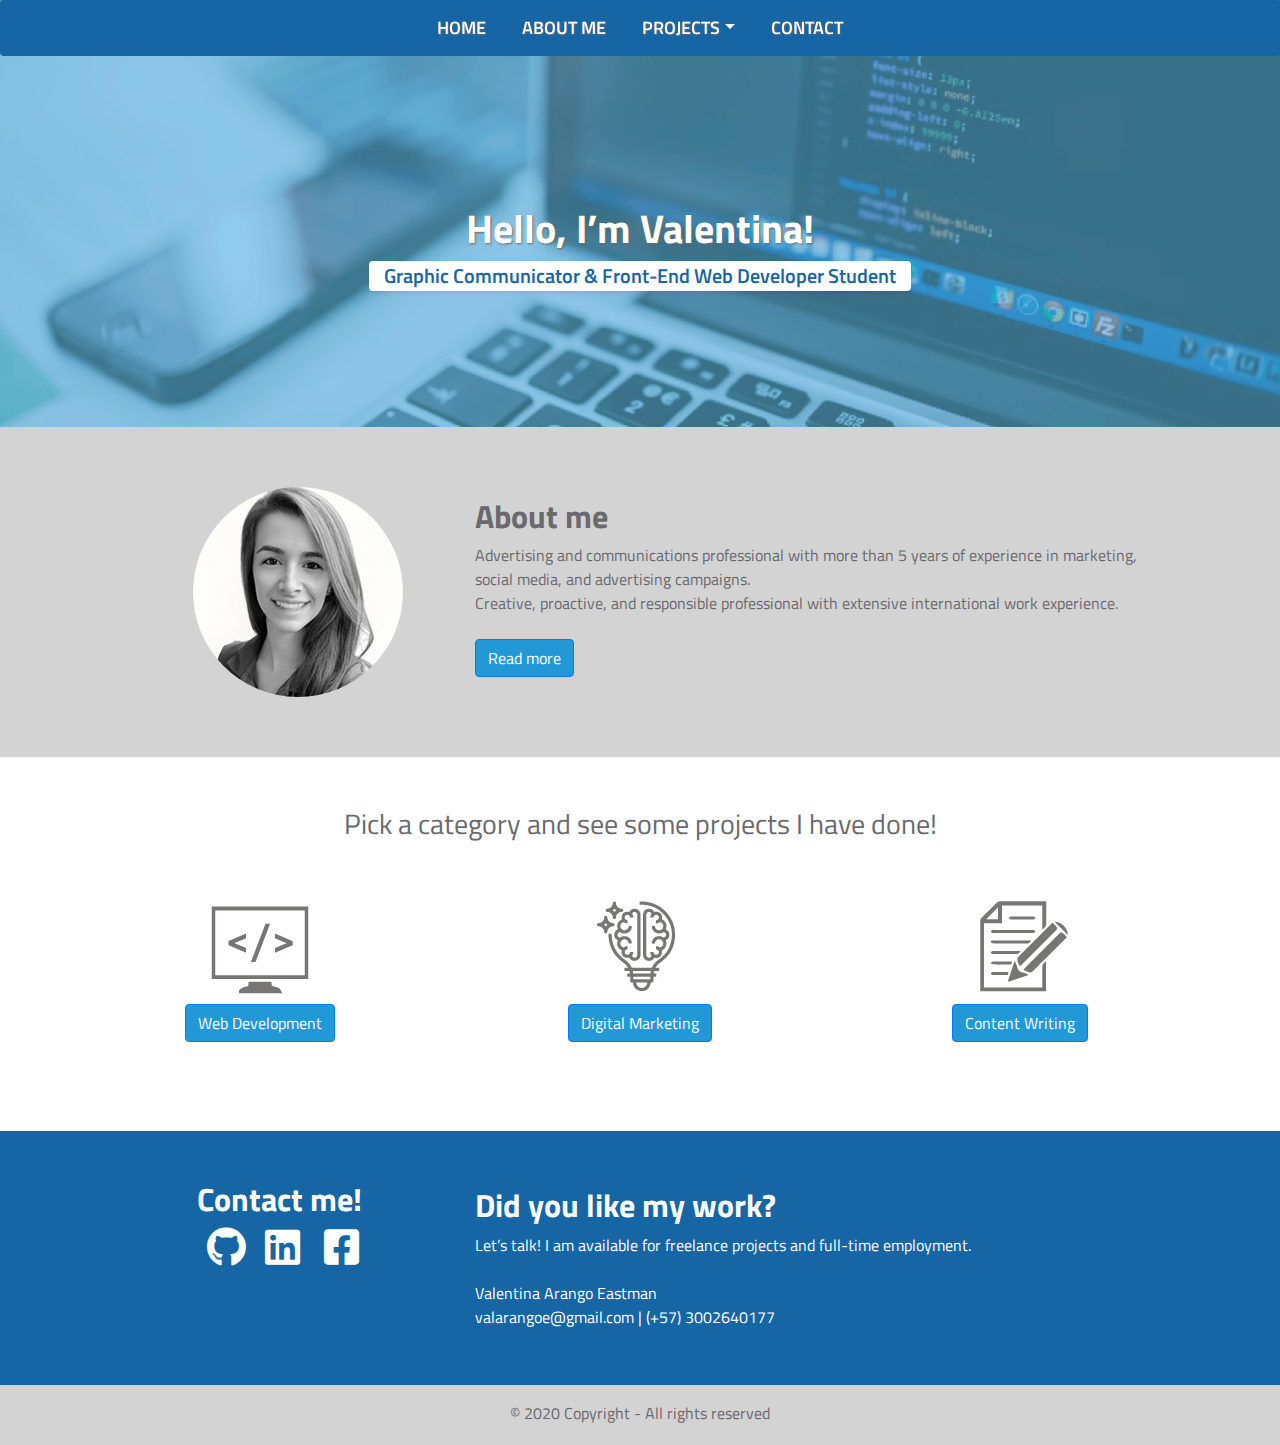
==== commit 53b387da: "enlace al perfil" ====
--- a/index.html
+++ b/index.html
@@ -28,7 +28,6 @@
                             <a class="dropdown-item" href="./pages/web-development.html">WEB DEVELOPMENT</a>
                             <a class="dropdown-item" href="./pages/marketing.html">DIGITAL MARKETING</a>
                             <a class="dropdown-item" href="./pages/writing.html">CONTENT WRITING</a>
-                        </div>
                     </li>
                     <li class="nav-item"><a class="nav-link" href="#targetcontact">CONTACT</a></li>
                 </ul>
@@ -36,69 +35,74 @@
     </header>
 
     <!--imagen de cabecera-->
-    <div class="container-fluid no-padding">
-        <!-- TOP HOME -->
+    <div class="container-fluid">
         <div class="row top-home">
             <img src="./images/index-header-bg.png" alt="" class="img-full w-100 h-100">
             <div class="desc-top-home">
                 <h1 class="welcome"><b>Hello, I’m Valentina!</b></h1>
-                <div class="welcome-text rounded center shadow-sm"><p class="welcome-description">Graphic Communicator & Front-End Web Developer Student</p></div> 
+                <div class="welcome-text container rounded center shadow-sm"><p class="welcome-description">Graphic Communicator & Front-End Web Developer Student</p></div> 
             </div>
         </div>
-        <!-- ABOUT ME -->
-        <div class="row about-me mx-0">
-            <div class="col-xs-12 col-sm-6 col-md-4 pr-4 about-me-pic"><a name="targetabout"></a>
-                <img class="profile-pic rounded-circle justify-content-end" src="./images/profile-picture.png" alt="Valentina Arango Eastman">
+    </div>
+    
+
+    <!--about me-->
+    <div class="row about-me mx-0">
+        <div class="col-xs-12 col-sm-6 col-md-4 pr-4 about-me-pic"><a name="targetabout"></a>
+            <img class="profile-pic rounded-circle justify-content-end" src="./images/profile-picture.png" alt="Valentina Arango Eastman">
+        </div>
+        <div class="col-xs-12 col-sm-6 col-md-8 px-5 about-me-info">
+            <h2><b>About me</b></h2>
+            <p class="about-me-text">Advertising and communications professional with more than 5 years of experience in marketing,
+                social media, and advertising campaigns.
+                <br>
+                Creative, proactive, and responsible professional with 
+                extensive international work experience.
+            </p>
+            <a href="./pages/profile.html" class="button btn btn-primary read-more mt-2">Read more</a>
+        </div>
+    </div>
+
+    <!--selection of work-->
+    <div class="row selection-work">
+        <div class="col-xs-8 col-sm-12 col-md-12"> <a name="targetprojects"></a>
+            <h3 class="text-center selection-work-text">Pick a category and see some projects I have done!</h3>
+        </div>
+    </div>
+    <!--work icons-->
+    <div class="container work-cont d-block">
+        <div class="row mt-5 work-icons">
+
+            <div class="col-xs-12 col-sm-4 col-md-3 col-md-4 text-center icons-group">
+                <div class="icon-job">
+                    <img class="icono" src="images/icon-development.png" alt="icon">
+                    <div><a href="./pages/web-development.html" type="button" class="btn btn-primary read-more mt-2"
+                            role="button" aria-pressed="true">Web Development</a></div>
+                </div>
             </div>
-            <div class="col-xs-12 col-sm-6 col-md-8 px-5 about-me-info">
-                <h2><b>About me</b></h2>
-                <p class="about-me-text">Advertising and communications professional with more than 5 years of experience in marketing,
-                    social media, and advertising campaigns.
-                    <br>
-                    Creative, proactive, and responsible professional with 
-                    extensive international work experience.
-                </p>
-                <a href="/pages/profile.html" class="button btn btn-primary read-more mt-2">Read more</a>
+        
+            <div class="col-xs-12 col-sm-4 col-md-3 col-md-4 text-center icons-group">
+                <div class="icon-job">
+                    <img class="icono" src="images/icon-advertising.png" alt="icon">
+                    <div><a href="./pages/marketing.html" type="button" class="btn btn-primary read-more mt-2"
+                        role="button" aria-pressed="true">Digital Marketing</a></div>
+                </div>
             </div>
-        </div>
-        <!-- SELECTION OF WORK -->
-        <div class="row selection-work">
-            <div class="col-xs-8 col-sm-12 col-md-12"> <a name="targetprojects"></a>
-                <h3 class="text-center selection-work-text">Pick a category and see some projects I have done!</h3>
-            </div>
-        </div>
-        <!-- WORK ICONS -->
-        <div class="work-cont d-block">
-            <div class="row mt-5 work-icons">
-    
-                <div class="col-xs-12 col-sm-4 col-md-3 col-md-4 text-center icons-group">
-                    <div class="icon-job">
-                        <img class="icono" src="images/icon-development.png" alt="icon">
-                        <div><a href="./pages/web-development.html" type="button" class="btn btn-primary read-more mt-2"
-                                role="button" aria-pressed="true">Web Development</a></div>
-                    </div>
-                </div>
             
-                <div class="col-xs-12 col-sm-4 col-md-3 col-md-4 text-center icons-group">
-                    <div class="icon-job">
-                        <img class="icono" src="images/icon-advertising.png" alt="icon">
-                        <div><a href="./pages/marketing.html" type="button" class="btn btn-primary read-more mt-2"
-                            role="button" aria-pressed="true">Digital Marketing</a></div>
-                    </div>
-                </div>
-                
-            
-                <div class="col-xs-12 col-sm-4 col-md-3 col-md-4 pb-5 mb-3 text-center icons-group">
-                    <div class="icon-job">
-                        <img class="icono" src="images/icon-content.png" alt="icon">
-                        <div><a href="./pages/writing.html" type="button" class="btn btn-primary read-more mt-2"
-                            role="button" aria-pressed="true">Content Writing</a></div>
-                    </div>
+        
+            <div class="col-xs-12 col-sm-4 col-md-3 col-md-4 pb-5 mb-3 text-center icons-group">
+                <div class="icon-job">
+                    <img class="icono" src="images/icon-content.png" alt="icon">
+                    <div><a href="./pages/writing.html" type="button" class="btn btn-primary read-more mt-2"
+                        role="button" aria-pressed="true">Content Writing</a></div>
                 </div>
             </div>
         </div>
-        <!-- CONTACT ME -->
+    </div>
+
+        <!--contact me-->
         <div class="clearfix visible-sm-block"></div>
+
         <div class="row contact-me mx-0 w-100">
             <div class="col-xs-12 col-sm-6 col-md-4 text-center"> <a name="targetcontact"></a>
                 <div class="col-xs-12 col-sm-5 col-md-8 float-right contact-group">
@@ -107,7 +111,7 @@
                         <div class="col-4"><a href="https://github.com/val135"><i class="fab fa-github"></i></a></div>
                         <div class="col-4"><a href="https://www.linkedin.com/in/valentina-arango-eastman-76735568"><i class="fab fa-linkedin"></i></a></div>
                         <div class="col-4"><a href="https://facebook.com/valentina.eastman"><i class="fab fa-facebook-square"></i></a></div>
-    
+
                     </div>
                 </div>
             </div>
@@ -122,7 +126,9 @@
                 </p>
             </div>
         </div>        
-    </div><!-- aquí se cierra el contenedor fluido del inicio-->
+    </div>
+
+</div> <!-- aquí se cierra el contenedor fluido del inicio-->
 
     <!-- Footer -->
     <footer class="page-footer font-small mt-0">
